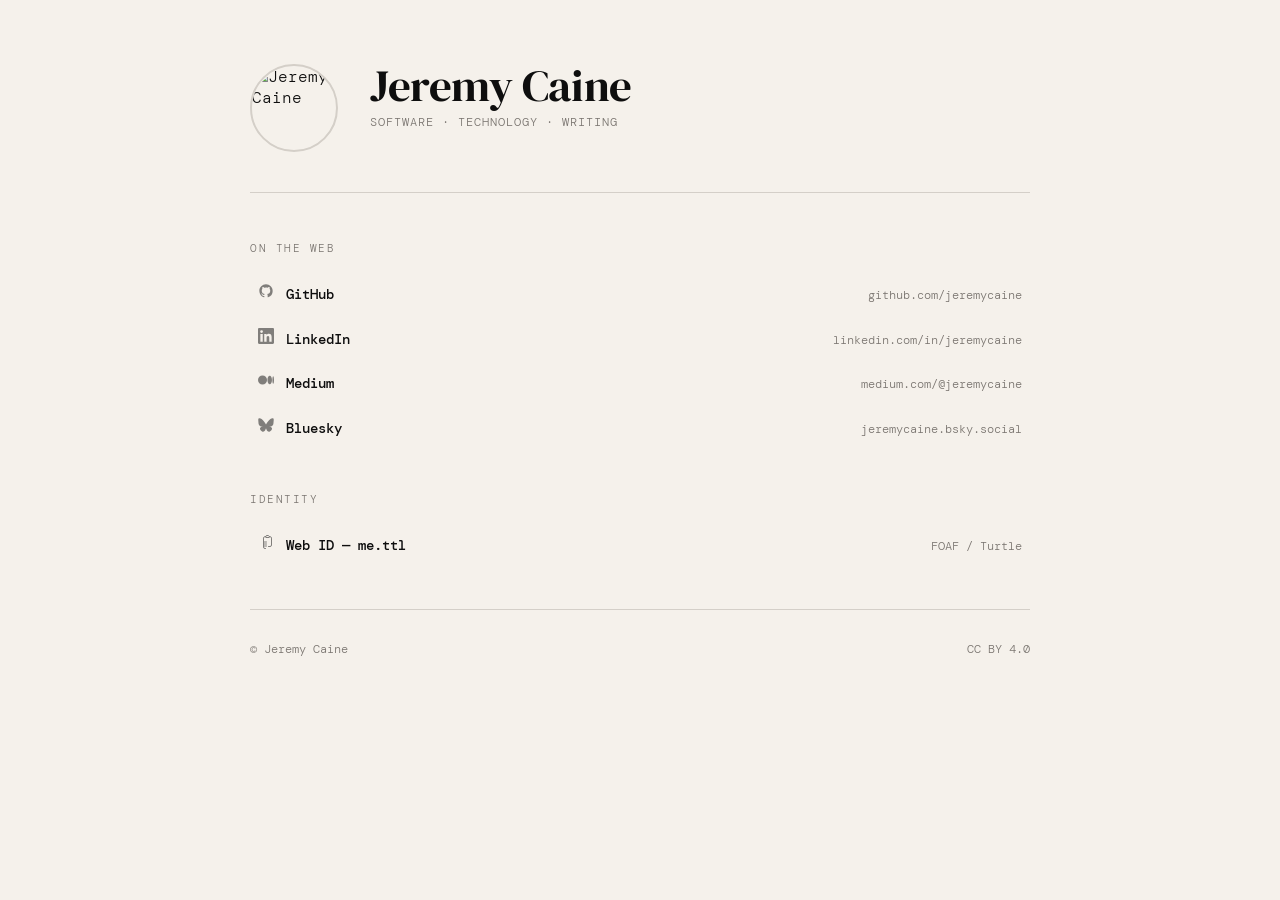
==== index.html @ 35ed9c9e "starter pages" ====
<!DOCTYPE html>
<html lang="en">
<head>
  <meta charset="UTF-8" />
  <meta name="viewport" content="width=device-width, initial-scale=1.0" />
  <title>Jeremy Caine</title>
  <link rel="me" href="https://github.com/jeremycaine" />
  <link rel="me" href="https://www.linkedin.com/in/jeremycaine/" />
  <link rel="me" href="https://bsky.app/profile/jeremycaine.bsky.social" />
  <link rel="foaf:primaryTopic" href="https://jeremycaine.github.io/me.ttl#me" />
  <link rel="alternate" type="text/turtle" href="/me.ttl" title="FOAF Profile" />

  <style>
    @import url('https://fonts.googleapis.com/css2?family=DM+Serif+Display:ital@0;1&family=DM+Mono:wght@300;400;500&display=swap');

    :root {
      --ink:      #0e0e0e;
      --paper:    #f5f1eb;
      --accent:   #c84b31;
      --muted:    #7a7570;
      --rule:     #d4cfc8;
      --hover-bg: #ece8e1;
    }

    *, *::before, *::after { box-sizing: border-box; margin: 0; padding: 0; }

    html { font-size: 16px; scroll-behavior: smooth; }

    body {
      background: var(--paper);
      color: var(--ink);
      font-family: 'DM Mono', monospace;
      font-weight: 300;
      min-height: 100vh;
      padding: 0 1.5rem;
      display: flex;
      flex-direction: column;
      align-items: center;
    }

    /* ── Grid wrapper ─────────────────────────────────────── */
    .page {
      width: 100%;
      max-width: 780px;
      padding: 4rem 0 6rem;
    }

    /* ── Header / masthead ────────────────────────────────── */
    header {
      display: grid;
      grid-template-columns: auto 1fr;
      gap: 2rem;
      align-items: start;
      padding-bottom: 2.5rem;
      border-bottom: 1px solid var(--rule);
      margin-bottom: 3rem;
      opacity: 0;
      animation: fadeUp .6s ease forwards;
    }

    .avatar {
      width: 88px;
      height: 88px;
      border-radius: 50%;
      object-fit: cover;
      border: 2px solid var(--rule);
      flex-shrink: 0;
    }

    .headline { display: flex; flex-direction: column; gap: .35rem; }

    h1 {
      font-family: 'DM Serif Display', serif;
      font-size: clamp(2rem, 5vw, 2.8rem);
      font-weight: 400;
      letter-spacing: -.01em;
      line-height: 1;
    }

    .tagline {
      font-size: .78rem;
      color: var(--muted);
      letter-spacing: .08em;
      text-transform: uppercase;
    }

    /* ── Section ──────────────────────────────────────────── */
    section {
      margin-bottom: 2.8rem;
      opacity: 0;
      animation: fadeUp .6s ease forwards;
    }
    section:nth-child(2) { animation-delay: .1s; }
    section:nth-child(3) { animation-delay: .2s; }
    section:nth-child(4) { animation-delay: .3s; }

    .section-label {
      font-size: .68rem;
      letter-spacing: .14em;
      text-transform: uppercase;
      color: var(--muted);
      margin-bottom: 1rem;
    }

    /* ── Links list ───────────────────────────────────────── */
    .links { list-style: none; display: flex; flex-direction: column; gap: .1rem; }

    .links a {
      display: flex;
      align-items: baseline;
      gap: .75rem;
      padding: .65rem .5rem;
      text-decoration: none;
      color: var(--ink);
      border-radius: 4px;
      transition: background .15s, color .15s;
      position: relative;
    }
    .links a:hover { background: var(--hover-bg); }
    .links a:hover .link-label { color: var(--accent); }

    .link-icon {
      width: 16px;
      height: 16px;
      flex-shrink: 0;
      opacity: .5;
      margin-top: 2px;
    }

    .link-label {
      font-size: .88rem;
      font-weight: 500;
      transition: color .15s;
    }

    .link-desc {
      font-size: .78rem;
      color: var(--muted);
      margin-left: auto;
    }

    /* ── Rule dividers ────────────────────────────────────── */
    .rule { border: none; border-top: 1px solid var(--rule); margin: 2rem 0; }

    /* ── Footer ───────────────────────────────────────────── */
    footer {
      padding-top: 2rem;
      border-top: 1px solid var(--rule);
      display: flex;
      justify-content: space-between;
      align-items: center;
      font-size: .72rem;
      color: var(--muted);
      gap: 1rem;
      flex-wrap: wrap;
      opacity: 0;
      animation: fadeUp .6s .4s ease forwards;
    }

    footer a { color: var(--muted); text-decoration: underline; text-decoration-color: transparent; transition: text-decoration-color .2s; }
    footer a:hover { text-decoration-color: var(--muted); }

    /* ── Animations ───────────────────────────────────────── */
    @keyframes fadeUp {
      from { opacity: 0; transform: translateY(12px); }
      to   { opacity: 1; transform: translateY(0); }
    }

    /* ── Responsive ───────────────────────────────────────── */
    @media (max-width: 480px) {
      header { grid-template-columns: 1fr; }
      .avatar { width: 64px; height: 64px; }
      .link-desc { display: none; }
    }
  </style>
</head>
<body>
<main class="page">

  <header>
    <img
      class="avatar"
      src="https://github.com/jeremycaine.png"
      alt="Jeremy Caine"
      width="88" height="88"
    />
    <div class="headline">
      <h1>Jeremy Caine</h1>
      <p class="tagline">Software · Technology · Writing</p>
    </div>
  </header>

  <section>
    <p class="section-label">On the web</p>
    <ul class="links">

      <li>
        <a href="https://github.com/jeremycaine" rel="me noopener" target="_blank">
          <!-- GitHub icon -->
          <svg class="link-icon" viewBox="0 0 24 24" fill="currentColor" aria-hidden="true">
            <path d="M12 2C6.477 2 2 6.484 2 12.017c0 4.425 2.865 8.18 6.839 9.504.5.092.682-.217.682-.483 0-.237-.008-.868-.013-1.703-2.782.605-3.369-1.343-3.369-1.343-.454-1.158-1.11-1.466-1.11-1.466-.908-.62.069-.608.069-.608 1.003.07 1.531 1.032 1.531 1.032.892 1.53 2.341 1.088 2.91.832.092-.647.35-1.088.636-1.338-2.22-.253-4.555-1.113-4.555-4.951 0-1.093.39-1.988 1.029-2.688-.103-.253-.446-1.272.098-2.65 0 0 .84-.27 2.75 1.026A9.564 9.564 0 0112 6.844c.85.004 1.705.115 2.504.337 1.909-1.296 2.747-1.027 2.747-1.027.546 1.379.202 2.398.1 2.651.64.7 1.028 1.595 1.028 2.688 0 3.848-2.339 4.695-4.566 4.943.359.309.678.92.678 1.855 0 1.338-.012 2.419-.012 2.747 0 .268.18.58.688.482A10.019 10.019 0 0022 12.017C22 6.484 17.522 2 12 2z"/>
          </svg>
          <span class="link-label">GitHub</span>
          <span class="link-desc">github.com/jeremycaine</span>
        </a>
      </li>

      <li>
        <a href="https://www.linkedin.com/in/jeremycaine/" rel="me noopener" target="_blank">
          <!-- LinkedIn icon -->
          <svg class="link-icon" viewBox="0 0 24 24" fill="currentColor" aria-hidden="true">
            <path d="M20.447 20.452h-3.554v-5.569c0-1.328-.027-3.037-1.852-3.037-1.853 0-2.136 1.445-2.136 2.939v5.667H9.351V9h3.414v1.561h.046c.477-.9 1.637-1.85 3.37-1.85 3.601 0 4.267 2.37 4.267 5.455v6.286zM5.337 7.433a2.062 2.062 0 01-2.063-2.065 2.064 2.064 0 112.063 2.065zm1.782 13.019H3.555V9h3.564v11.452zM22.225 0H1.771C.792 0 0 .774 0 1.729v20.542C0 23.227.792 24 1.771 24h20.451C23.2 24 24 23.227 24 22.271V1.729C24 .774 23.2 0 22.222 0h.003z"/>
          </svg>
          <span class="link-label">LinkedIn</span>
          <span class="link-desc">linkedin.com/in/jeremycaine</span>
        </a>
      </li>

      <li>
        <a href="https://medium.com/@jeremycaine" rel="me noopener" target="_blank">
          <!-- Medium icon -->
          <svg class="link-icon" viewBox="0 0 24 24" fill="currentColor" aria-hidden="true">
            <path d="M13.54 12a6.8 6.8 0 01-6.77 6.82A6.8 6.8 0 010 12a6.8 6.8 0 016.77-6.82A6.8 6.8 0 0113.54 12zM20.96 12c0 3.54-1.51 6.42-3.38 6.42-1.87 0-3.39-2.88-3.39-6.42s1.52-6.42 3.39-6.42 3.38 2.88 3.38 6.42M24 12c0 3.17-.53 5.75-1.19 5.75-.66 0-1.19-2.58-1.19-5.75s.53-5.75 1.19-5.75C23.47 6.25 24 8.83 24 12z"/>
          </svg>
          <span class="link-label">Medium</span>
          <span class="link-desc">medium.com/@jeremycaine</span>
        </a>
      </li>

      <li>
        <a href="https://bsky.app/profile/jeremycaine.bsky.social" rel="me noopener" target="_blank">
          <!-- Bluesky icon -->
          <svg class="link-icon" viewBox="0 0 600 530" fill="currentColor" aria-hidden="true">
            <path d="M135.72 44.03C202.216 93.951 273.74 195.17 300 249.49c26.262-54.316 97.782-155.537 164.28-205.46C512.26 8.009 590-19.862 590 68.825c0 17.712-10.155 148.79-16.111 170.07-20.703 73.984-96.144 92.854-163.25 81.433 117.3 19.964 147.14 86.092 82.697 152.22-122.39 125.59-175.91-31.511-189.63-71.766-2.514-7.38-3.69-10.832-3.708-7.896-.017-2.936-1.193.516-3.707 7.896-13.714 40.255-67.233 197.36-189.63 71.766-64.444-66.128-34.605-132.26 82.697-152.22-67.108 11.421-142.55-7.45-163.25-81.433C20.15 217.613 10 86.532 10 68.825c0-88.687 77.742-60.816 125.72-24.795z"/>
          </svg>
          <span class="link-label">Bluesky</span>
          <span class="link-desc">jeremycaine.bsky.social</span>
        </a>
      </li>

    </ul>
  </section>

  <section>
    <p class="section-label">Identity</p>
    <ul class="links">
      <li>
        <a href="/me.ttl" type="text/turtle">
          <!-- Turtle / RDF icon -->
          <svg class="link-icon" viewBox="0 0 24 24" fill="none" stroke="currentColor" stroke-width="1.5" aria-hidden="true">
            <path stroke-linecap="round" stroke-linejoin="round" d="M9 12h3.75M9 15h3.75M9 18h3.75m3 .75H18a2.25 2.25 0 002.25-2.25V6.108c0-1.135-.845-2.098-1.976-2.192a48.424 48.424 0 00-1.123-.08m-5.801 0c-.065.21-.1.433-.1.664 0 .414.336.75.75.75h4.5a.75.75 0 00.75-.75 2.25 2.25 0 00-.1-.664m-5.8 0A2.251 2.251 0 0113.5 2.25H15c1.012 0 1.867.668 2.15 1.586m-5.8 0c-.376.023-.75.05-1.124.08C9.095 4.01 8.25 4.973 8.25 6.108V19.5a2.25 2.25 0 002.25 2.25h.75"/>
          </svg>
          <span class="link-label">Web ID — me.ttl</span>
          <span class="link-desc">FOAF / Turtle</span>
        </a>
      </li>
    </ul>
  </section>

  <footer>
    <span>© Jeremy Caine</span>
    <span>
      <a href="https://creativecommons.org/licenses/by/4.0/" target="_blank" rel="noopener">CC BY 4.0</a>
    </span>
  </footer>

</main>
</body>
</html>
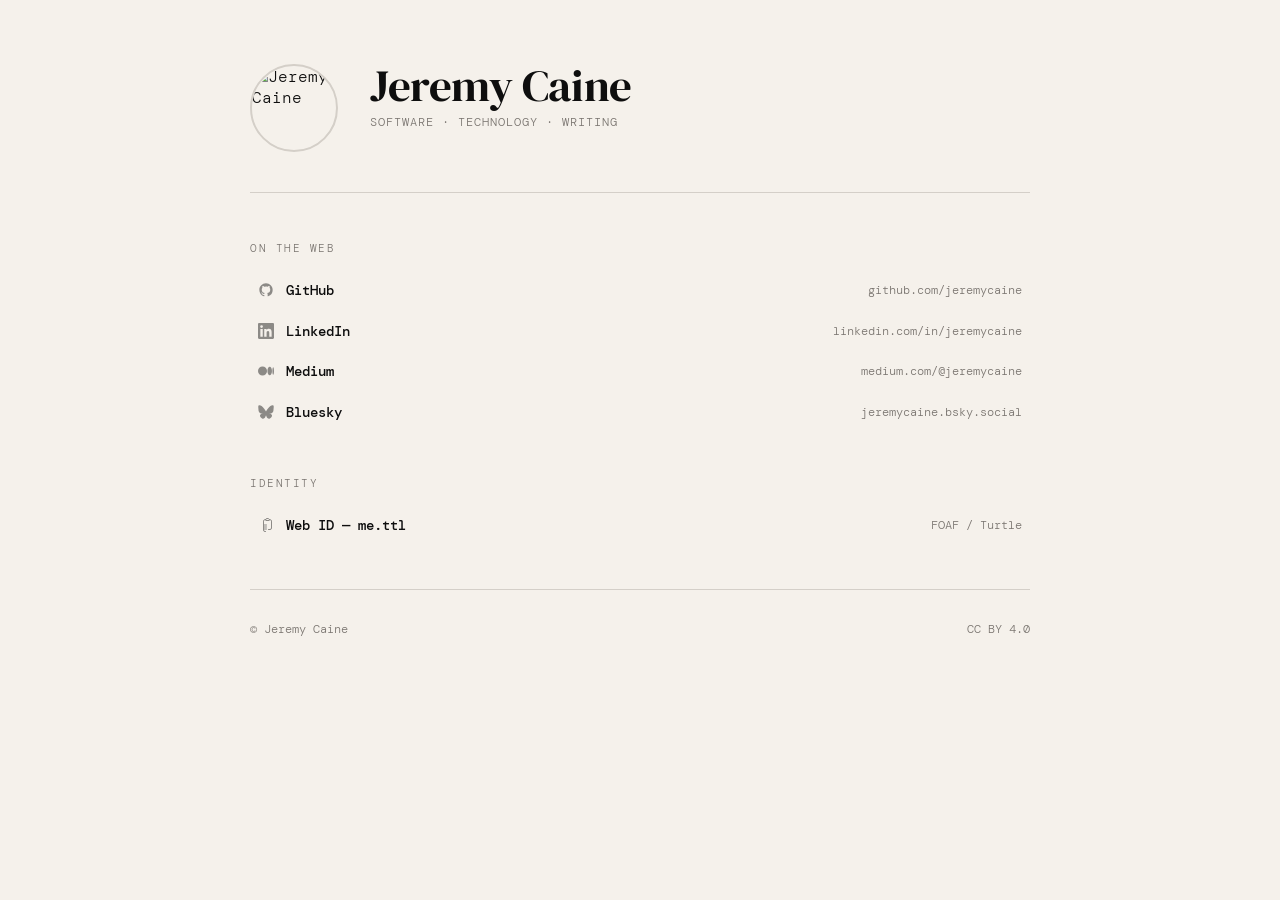
==== commit 96a2dcbf: "updated index" ====
--- a/index.html
+++ b/index.html
@@ -1,14 +1,23 @@
 <!DOCTYPE html>
-<html lang="en">
+<html lang="en" prefix="foaf: http://xmlns.com/foaf/0.1/
+                          schema: https://schema.org/
+                          owl: http://www.w3.org/2002/07/owl#
+                          cc: http://creativecommons.org/ns#">
 <head>
   <meta charset="UTF-8" />
   <meta name="viewport" content="width=device-width, initial-scale=1.0" />
   <title>Jeremy Caine</title>
+
+  <!-- Web ID / FOAF declarations -->
+  <link rel="foaf:primaryTopic"        href="#me" />
+  <link rel="foaf:maker"               href="#me" />
+  <link rel="alternate" type="text/turtle" href="/me.ttl" title="FOAF Profile (Turtle)" />
+
+  <!-- rel=me for identity verification -->
   <link rel="me" href="https://github.com/jeremycaine" />
   <link rel="me" href="https://www.linkedin.com/in/jeremycaine/" />
+  <link rel="me" href="https://medium.com/@jeremycaine" />
   <link rel="me" href="https://bsky.app/profile/jeremycaine.bsky.social" />
-  <link rel="foaf:primaryTopic" href="https://jeremycaine.github.io/me.ttl#me" />
-  <link rel="alternate" type="text/turtle" href="/me.ttl" title="FOAF Profile" />
 
   <style>
     @import url('https://fonts.googleapis.com/css2?family=DM+Serif+Display:ital@0;1&family=DM+Mono:wght@300;400;500&display=swap');
@@ -38,14 +47,13 @@
       align-items: center;
     }
 
-    /* ── Grid wrapper ─────────────────────────────────────── */
     .page {
       width: 100%;
       max-width: 780px;
       padding: 4rem 0 6rem;
     }
 
-    /* ── Header / masthead ────────────────────────────────── */
+    /* ── Header ───────────────────────────────────────────── */
     header {
       display: grid;
       grid-template-columns: auto 1fr;
@@ -77,6 +85,12 @@
       line-height: 1;
     }
 
+    /* the #me anchor sits invisibly on the name */
+    h1 a {
+      color: inherit;
+      text-decoration: none;
+    }
+
     .tagline {
       font-size: .78rem;
       color: var(--muted);
@@ -84,15 +98,15 @@
       text-transform: uppercase;
     }
 
-    /* ── Section ──────────────────────────────────────────── */
+    /* ── Sections ─────────────────────────────────────────── */
     section {
       margin-bottom: 2.8rem;
       opacity: 0;
       animation: fadeUp .6s ease forwards;
     }
-    section:nth-child(2) { animation-delay: .1s; }
-    section:nth-child(3) { animation-delay: .2s; }
-    section:nth-child(4) { animation-delay: .3s; }
+    section:nth-of-type(1) { animation-delay: .10s; }
+    section:nth-of-type(2) { animation-delay: .20s; }
+    section:nth-of-type(3) { animation-delay: .30s; }
 
     .section-label {
       font-size: .68rem;
@@ -107,14 +121,13 @@
 
     .links a {
       display: flex;
-      align-items: baseline;
+      align-items: center;
       gap: .75rem;
       padding: .65rem .5rem;
       text-decoration: none;
       color: var(--ink);
       border-radius: 4px;
       transition: background .15s, color .15s;
-      position: relative;
     }
     .links a:hover { background: var(--hover-bg); }
     .links a:hover .link-label { color: var(--accent); }
@@ -123,8 +136,7 @@
       width: 16px;
       height: 16px;
       flex-shrink: 0;
-      opacity: .5;
-      margin-top: 2px;
+      opacity: .45;
     }
 
     .link-label {
@@ -138,9 +150,6 @@
       color: var(--muted);
       margin-left: auto;
     }
-
-    /* ── Rule dividers ────────────────────────────────────── */
-    .rule { border: none; border-top: 1px solid var(--rule); margin: 2rem 0; }
 
     /* ── Footer ───────────────────────────────────────────── */
     footer {
@@ -157,7 +166,12 @@
       animation: fadeUp .6s .4s ease forwards;
     }
 
-    footer a { color: var(--muted); text-decoration: underline; text-decoration-color: transparent; transition: text-decoration-color .2s; }
+    footer a {
+      color: var(--muted);
+      text-decoration: underline;
+      text-decoration-color: transparent;
+      transition: text-decoration-color .2s;
+    }
     footer a:hover { text-decoration-color: var(--muted); }
 
     /* ── Animations ───────────────────────────────────────── */
@@ -166,7 +180,6 @@
       to   { opacity: 1; transform: translateY(0); }
     }
 
-    /* ── Responsive ───────────────────────────────────────── */
     @media (max-width: 480px) {
       header { grid-template-columns: 1fr; }
       .avatar { width: 64px; height: 64px; }
@@ -174,18 +187,23 @@
     }
   </style>
 </head>
-<body>
+<body vocab="http://xmlns.com/foaf/0.1/" typeof="foaf:PersonalProfileDocument">
+
 <main class="page">
 
+  <!-- #me is the Web ID fragment — anchored on the name -->
   <header>
     <img
       class="avatar"
       src="https://github.com/jeremycaine.png"
       alt="Jeremy Caine"
       width="88" height="88"
+      property="foaf:img"
     />
-    <div class="headline">
-      <h1>Jeremy Caine</h1>
+    <div class="headline" id="me" typeof="foaf:Person">
+      <h1>
+        <a href="#me" property="foaf:name" lang="en">Jeremy Caine</a>
+      </h1>
       <p class="tagline">Software · Technology · Writing</p>
     </div>
   </header>
@@ -195,8 +213,7 @@
     <ul class="links">
 
       <li>
-        <a href="https://github.com/jeremycaine" rel="me noopener" target="_blank">
-          <!-- GitHub icon -->
+        <a href="https://github.com/jeremycaine" rel="me foaf:account" target="_blank">
           <svg class="link-icon" viewBox="0 0 24 24" fill="currentColor" aria-hidden="true">
             <path d="M12 2C6.477 2 2 6.484 2 12.017c0 4.425 2.865 8.18 6.839 9.504.5.092.682-.217.682-.483 0-.237-.008-.868-.013-1.703-2.782.605-3.369-1.343-3.369-1.343-.454-1.158-1.11-1.466-1.11-1.466-.908-.62.069-.608.069-.608 1.003.07 1.531 1.032 1.531 1.032.892 1.53 2.341 1.088 2.91.832.092-.647.35-1.088.636-1.338-2.22-.253-4.555-1.113-4.555-4.951 0-1.093.39-1.988 1.029-2.688-.103-.253-.446-1.272.098-2.65 0 0 .84-.27 2.75 1.026A9.564 9.564 0 0112 6.844c.85.004 1.705.115 2.504.337 1.909-1.296 2.747-1.027 2.747-1.027.546 1.379.202 2.398.1 2.651.64.7 1.028 1.595 1.028 2.688 0 3.848-2.339 4.695-4.566 4.943.359.309.678.92.678 1.855 0 1.338-.012 2.419-.012 2.747 0 .268.18.58.688.482A10.019 10.019 0 0022 12.017C22 6.484 17.522 2 12 2z"/>
           </svg>
@@ -206,8 +223,7 @@
       </li>
 
       <li>
-        <a href="https://www.linkedin.com/in/jeremycaine/" rel="me noopener" target="_blank">
-          <!-- LinkedIn icon -->
+        <a href="https://www.linkedin.com/in/jeremycaine/" rel="me foaf:workInfoHomepage" target="_blank">
           <svg class="link-icon" viewBox="0 0 24 24" fill="currentColor" aria-hidden="true">
             <path d="M20.447 20.452h-3.554v-5.569c0-1.328-.027-3.037-1.852-3.037-1.853 0-2.136 1.445-2.136 2.939v5.667H9.351V9h3.414v1.561h.046c.477-.9 1.637-1.85 3.37-1.85 3.601 0 4.267 2.37 4.267 5.455v6.286zM5.337 7.433a2.062 2.062 0 01-2.063-2.065 2.064 2.064 0 112.063 2.065zm1.782 13.019H3.555V9h3.564v11.452zM22.225 0H1.771C.792 0 0 .774 0 1.729v20.542C0 23.227.792 24 1.771 24h20.451C23.2 24 24 23.227 24 22.271V1.729C24 .774 23.2 0 22.222 0h.003z"/>
           </svg>
@@ -217,8 +233,7 @@
       </li>
 
       <li>
-        <a href="https://medium.com/@jeremycaine" rel="me noopener" target="_blank">
-          <!-- Medium icon -->
+        <a href="https://medium.com/@jeremycaine" rel="me foaf:weblog" target="_blank">
           <svg class="link-icon" viewBox="0 0 24 24" fill="currentColor" aria-hidden="true">
             <path d="M13.54 12a6.8 6.8 0 01-6.77 6.82A6.8 6.8 0 010 12a6.8 6.8 0 016.77-6.82A6.8 6.8 0 0113.54 12zM20.96 12c0 3.54-1.51 6.42-3.38 6.42-1.87 0-3.39-2.88-3.39-6.42s1.52-6.42 3.39-6.42 3.38 2.88 3.38 6.42M24 12c0 3.17-.53 5.75-1.19 5.75-.66 0-1.19-2.58-1.19-5.75s.53-5.75 1.19-5.75C23.47 6.25 24 8.83 24 12z"/>
           </svg>
@@ -228,8 +243,7 @@
       </li>
 
       <li>
-        <a href="https://bsky.app/profile/jeremycaine.bsky.social" rel="me noopener" target="_blank">
-          <!-- Bluesky icon -->
+        <a href="https://bsky.app/profile/jeremycaine.bsky.social" rel="me foaf:account" target="_blank">
           <svg class="link-icon" viewBox="0 0 600 530" fill="currentColor" aria-hidden="true">
             <path d="M135.72 44.03C202.216 93.951 273.74 195.17 300 249.49c26.262-54.316 97.782-155.537 164.28-205.46C512.26 8.009 590-19.862 590 68.825c0 17.712-10.155 148.79-16.111 170.07-20.703 73.984-96.144 92.854-163.25 81.433 117.3 19.964 147.14 86.092 82.697 152.22-122.39 125.59-175.91-31.511-189.63-71.766-2.514-7.38-3.69-10.832-3.708-7.896-.017-2.936-1.193.516-3.707 7.896-13.714 40.255-67.233 197.36-189.63 71.766-64.444-66.128-34.605-132.26 82.697-152.22-67.108 11.421-142.55-7.45-163.25-81.433C20.15 217.613 10 86.532 10 68.825c0-88.687 77.742-60.816 125.72-24.795z"/>
           </svg>
@@ -246,7 +260,6 @@
     <ul class="links">
       <li>
         <a href="/me.ttl" type="text/turtle">
-          <!-- Turtle / RDF icon -->
           <svg class="link-icon" viewBox="0 0 24 24" fill="none" stroke="currentColor" stroke-width="1.5" aria-hidden="true">
             <path stroke-linecap="round" stroke-linejoin="round" d="M9 12h3.75M9 15h3.75M9 18h3.75m3 .75H18a2.25 2.25 0 002.25-2.25V6.108c0-1.135-.845-2.098-1.976-2.192a48.424 48.424 0 00-1.123-.08m-5.801 0c-.065.21-.1.433-.1.664 0 .414.336.75.75.75h4.5a.75.75 0 00.75-.75 2.25 2.25 0 00-.1-.664m-5.8 0A2.251 2.251 0 0113.5 2.25H15c1.012 0 1.867.668 2.15 1.586m-5.8 0c-.376.023-.75.05-1.124.08C9.095 4.01 8.25 4.973 8.25 6.108V19.5a2.25 2.25 0 002.25 2.25h.75"/>
           </svg>
@@ -259,9 +272,7 @@
 
   <footer>
     <span>© Jeremy Caine</span>
-    <span>
-      <a href="https://creativecommons.org/licenses/by/4.0/" target="_blank" rel="noopener">CC BY 4.0</a>
-    </span>
+    <a href="https://creativecommons.org/licenses/by/4.0/" target="_blank" rel="license noopener">CC BY 4.0</a>
   </footer>
 
 </main>
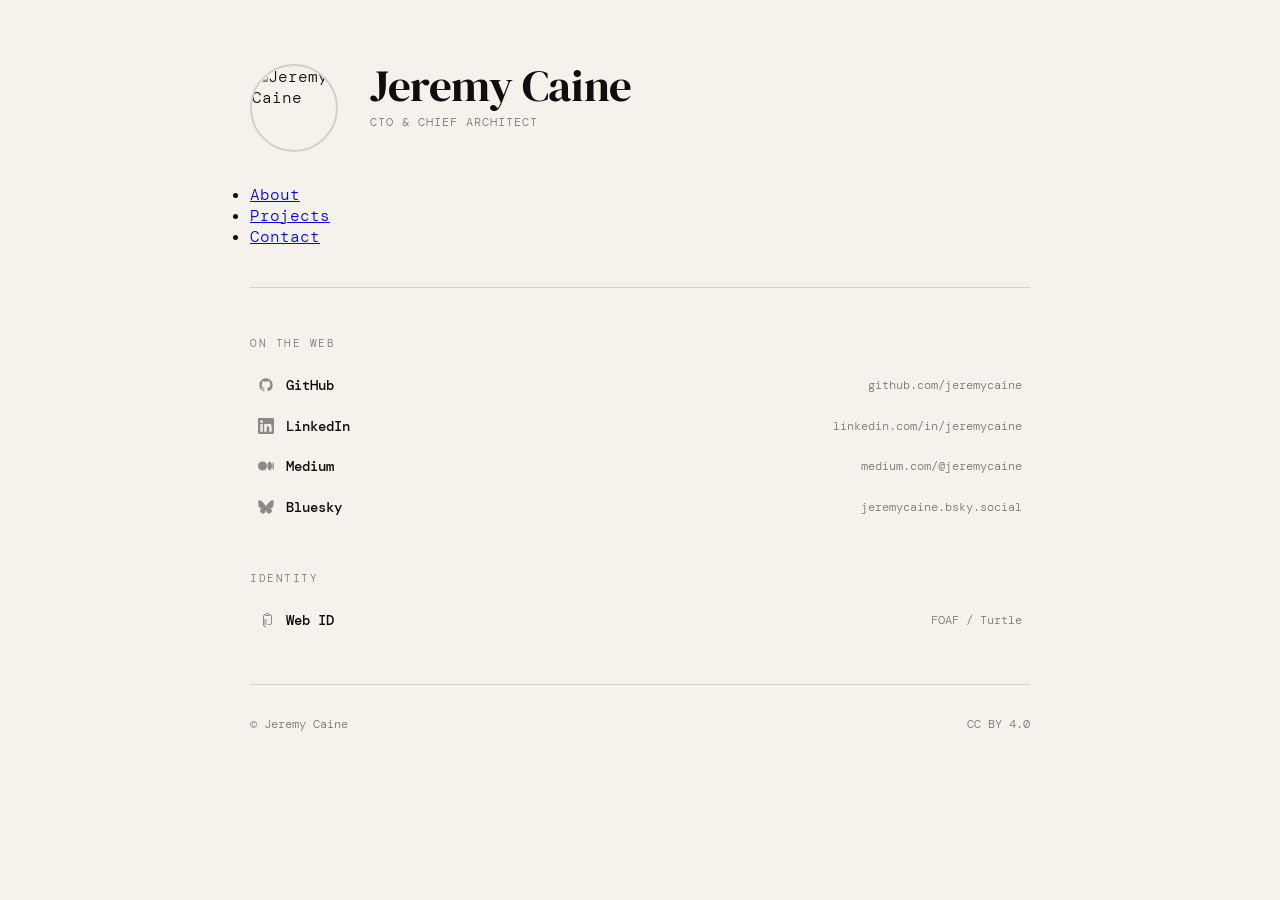
==== commit 4433b6f6: "updates indexx" ====
--- a/index.html
+++ b/index.html
@@ -11,7 +11,7 @@
   <!-- Web ID / FOAF declarations -->
   <link rel="foaf:primaryTopic"        href="#me" />
   <link rel="foaf:maker"               href="#me" />
-  <link rel="alternate" type="text/turtle" href="/me.ttl" title="FOAF Profile (Turtle)" />
+  <link rel="alternate" type="text/turtle" href="/profile.ttl" title="FOAF Profile (Turtle)" />
 
   <!-- rel=me for identity verification -->
   <link rel="me" href="https://github.com/jeremycaine" />
@@ -191,7 +191,6 @@
 
 <main class="page">
 
-  <!-- #me is the Web ID fragment — anchored on the name -->
   <header>
     <img
       class="avatar"
@@ -204,8 +203,15 @@
       <h1>
         <a href="#me" property="foaf:name" lang="en">Jeremy Caine</a>
       </h1>
-      <p class="tagline">Software · Technology · Writing</p>
+      <p class="tagline">CTO & Chief Architect</p>
     </div>
+    <nav>
+      <ul>
+        <li><a href="#about">About</a></li>
+        <li><a href="#projects">Projects</a></li>
+        <li><a href="#contact">Contact</a></li>
+      </ul>
+    </nav>
   </header>
 
   <section>
@@ -259,11 +265,11 @@
     <p class="section-label">Identity</p>
     <ul class="links">
       <li>
-        <a href="/me.ttl" type="text/turtle">
+        <a href="/profile.ttl" type="text/turtle">
           <svg class="link-icon" viewBox="0 0 24 24" fill="none" stroke="currentColor" stroke-width="1.5" aria-hidden="true">
             <path stroke-linecap="round" stroke-linejoin="round" d="M9 12h3.75M9 15h3.75M9 18h3.75m3 .75H18a2.25 2.25 0 002.25-2.25V6.108c0-1.135-.845-2.098-1.976-2.192a48.424 48.424 0 00-1.123-.08m-5.801 0c-.065.21-.1.433-.1.664 0 .414.336.75.75.75h4.5a.75.75 0 00.75-.75 2.25 2.25 0 00-.1-.664m-5.8 0A2.251 2.251 0 0113.5 2.25H15c1.012 0 1.867.668 2.15 1.586m-5.8 0c-.376.023-.75.05-1.124.08C9.095 4.01 8.25 4.973 8.25 6.108V19.5a2.25 2.25 0 002.25 2.25h.75"/>
           </svg>
-          <span class="link-label">Web ID — me.ttl</span>
+          <span class="link-label">Web ID</span>
           <span class="link-desc">FOAF / Turtle</span>
         </a>
       </li>
@@ -271,7 +277,7 @@
   </section>
 
   <footer>
-    <span>© Jeremy Caine</span>
+    <span>&copy;  Jeremy Caine</span>
     <a href="https://creativecommons.org/licenses/by/4.0/" target="_blank" rel="license noopener">CC BY 4.0</a>
   </footer>
 
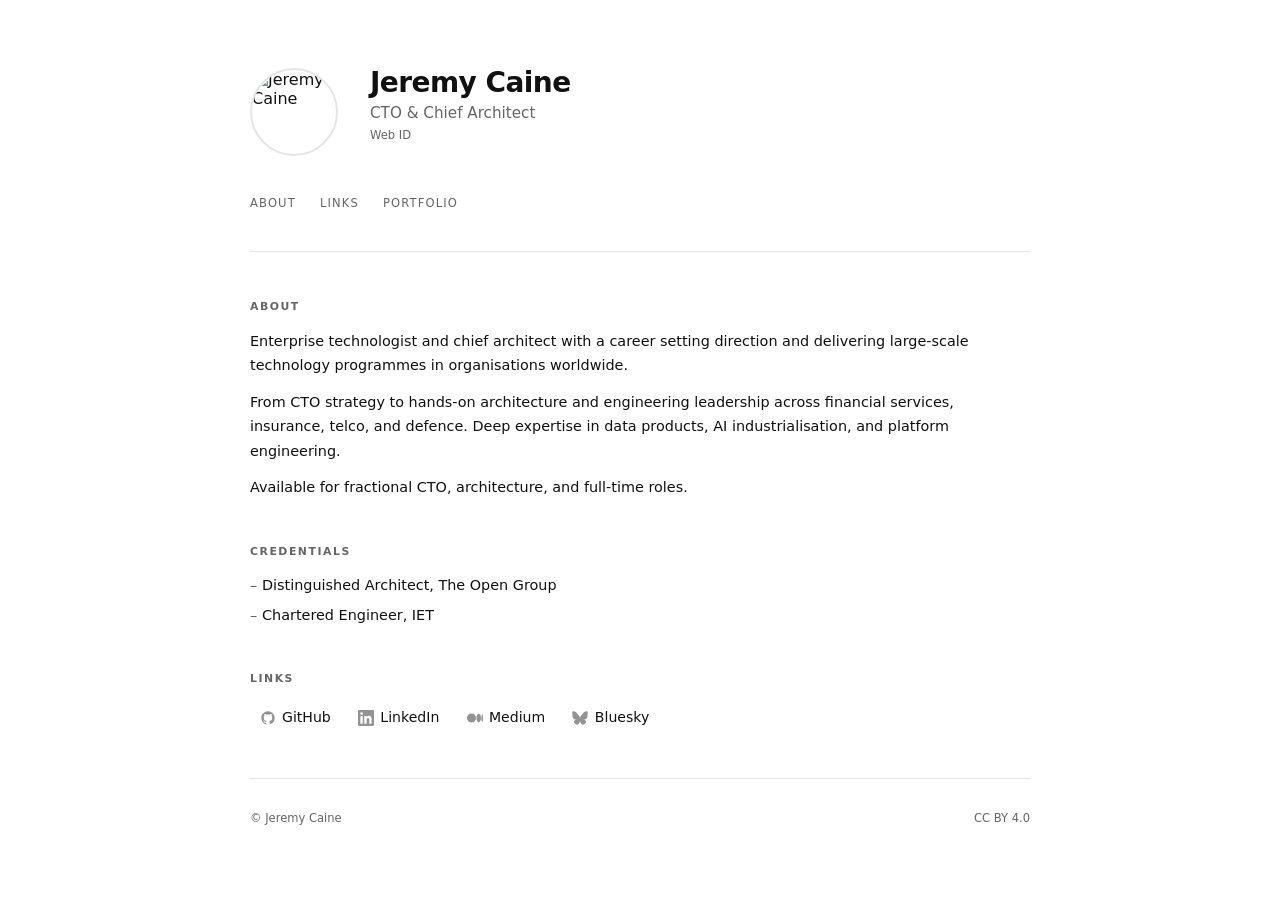
==== commit 79e7333b: "rework" ====
--- a/index.html
+++ b/index.html
@@ -8,6 +8,8 @@
   <meta name="viewport" content="width=device-width, initial-scale=1.0" />
   <title>Jeremy Caine</title>
 
+  <link rel="stylesheet" href="styles.css" />
+
   <!-- Web ID / FOAF declarations -->
   <link rel="foaf:primaryTopic"        href="#me" />
   <link rel="foaf:maker"               href="#me" />
@@ -18,178 +20,18 @@
   <link rel="me" href="https://www.linkedin.com/in/jeremycaine/" />
   <link rel="me" href="https://medium.com/@jeremycaine" />
   <link rel="me" href="https://bsky.app/profile/jeremycaine.bsky.social" />
-
-  <style>
-    @import url('https://fonts.googleapis.com/css2?family=DM+Serif+Display:ital@0;1&family=DM+Mono:wght@300;400;500&display=swap');
-
-    :root {
-      --ink:      #0e0e0e;
-      --paper:    #f5f1eb;
-      --accent:   #c84b31;
-      --muted:    #7a7570;
-      --rule:     #d4cfc8;
-      --hover-bg: #ece8e1;
-    }
-
-    *, *::before, *::after { box-sizing: border-box; margin: 0; padding: 0; }
-
-    html { font-size: 16px; scroll-behavior: smooth; }
-
-    body {
-      background: var(--paper);
-      color: var(--ink);
-      font-family: 'DM Mono', monospace;
-      font-weight: 300;
-      min-height: 100vh;
-      padding: 0 1.5rem;
-      display: flex;
-      flex-direction: column;
-      align-items: center;
-    }
-
-    .page {
-      width: 100%;
-      max-width: 780px;
-      padding: 4rem 0 6rem;
-    }
-
-    /* ── Header ───────────────────────────────────────────── */
-    header {
-      display: grid;
-      grid-template-columns: auto 1fr;
-      gap: 2rem;
-      align-items: start;
-      padding-bottom: 2.5rem;
-      border-bottom: 1px solid var(--rule);
-      margin-bottom: 3rem;
-      opacity: 0;
-      animation: fadeUp .6s ease forwards;
-    }
-
-    .avatar {
-      width: 88px;
-      height: 88px;
-      border-radius: 50%;
-      object-fit: cover;
-      border: 2px solid var(--rule);
-      flex-shrink: 0;
-    }
-
-    .headline { display: flex; flex-direction: column; gap: .35rem; }
-
-    h1 {
-      font-family: 'DM Serif Display', serif;
-      font-size: clamp(2rem, 5vw, 2.8rem);
-      font-weight: 400;
-      letter-spacing: -.01em;
-      line-height: 1;
-    }
-
-    /* the #me anchor sits invisibly on the name */
-    h1 a {
-      color: inherit;
-      text-decoration: none;
-    }
-
-    .tagline {
-      font-size: .78rem;
-      color: var(--muted);
-      letter-spacing: .08em;
-      text-transform: uppercase;
-    }
-
-    /* ── Sections ─────────────────────────────────────────── */
-    section {
-      margin-bottom: 2.8rem;
-      opacity: 0;
-      animation: fadeUp .6s ease forwards;
-    }
-    section:nth-of-type(1) { animation-delay: .10s; }
-    section:nth-of-type(2) { animation-delay: .20s; }
-    section:nth-of-type(3) { animation-delay: .30s; }
-
-    .section-label {
-      font-size: .68rem;
-      letter-spacing: .14em;
-      text-transform: uppercase;
-      color: var(--muted);
-      margin-bottom: 1rem;
-    }
-
-    /* ── Links list ───────────────────────────────────────── */
-    .links { list-style: none; display: flex; flex-direction: column; gap: .1rem; }
-
-    .links a {
-      display: flex;
-      align-items: center;
-      gap: .75rem;
-      padding: .65rem .5rem;
-      text-decoration: none;
-      color: var(--ink);
-      border-radius: 4px;
-      transition: background .15s, color .15s;
-    }
-    .links a:hover { background: var(--hover-bg); }
-    .links a:hover .link-label { color: var(--accent); }
-
-    .link-icon {
-      width: 16px;
-      height: 16px;
-      flex-shrink: 0;
-      opacity: .45;
-    }
-
-    .link-label {
-      font-size: .88rem;
-      font-weight: 500;
-      transition: color .15s;
-    }
-
-    .link-desc {
-      font-size: .78rem;
-      color: var(--muted);
-      margin-left: auto;
-    }
-
-    /* ── Footer ───────────────────────────────────────────── */
-    footer {
-      padding-top: 2rem;
-      border-top: 1px solid var(--rule);
-      display: flex;
-      justify-content: space-between;
-      align-items: center;
-      font-size: .72rem;
-      color: var(--muted);
-      gap: 1rem;
-      flex-wrap: wrap;
-      opacity: 0;
-      animation: fadeUp .6s .4s ease forwards;
-    }
-
-    footer a {
-      color: var(--muted);
-      text-decoration: underline;
-      text-decoration-color: transparent;
-      transition: text-decoration-color .2s;
-    }
-    footer a:hover { text-decoration-color: var(--muted); }
-
-    /* ── Animations ───────────────────────────────────────── */
-    @keyframes fadeUp {
-      from { opacity: 0; transform: translateY(12px); }
-      to   { opacity: 1; transform: translateY(0); }
-    }
-
-    @media (max-width: 480px) {
-      header { grid-template-columns: 1fr; }
-      .avatar { width: 64px; height: 64px; }
-      .link-desc { display: none; }
-    }
-  </style>
 </head>
 <body vocab="http://xmlns.com/foaf/0.1/" typeof="foaf:PersonalProfileDocument">
 
-<main class="page">
+<!-- Skip link wrapped in nav landmark to satisfy aria_content_in_landmark -->
+<nav aria-label="Skip navigation">
+  <a class="skip-link" href="#main-content">Skip to content</a>
+</nav>
+
+<!-- Shared descriptor for all target="_blank" links -->
+<span id="new-tab-desc" class="sr-only">opens in new tab</span>
+
+<main class="page" id="main-content">
 
   <header>
     <img
@@ -203,23 +45,42 @@
       <h1>
         <a href="#me" property="foaf:name" lang="en">Jeremy Caine</a>
       </h1>
-      <p class="tagline">CTO & Chief Architect</p>
+      <p class="tagline">CTO &amp; Chief Architect</p>
+      <a class="webid-link" href="#me" rel="me foaf:primaryTopic">Web ID</a>
     </div>
     <nav>
       <ul>
         <li><a href="#about">About</a></li>
-        <li><a href="#projects">Projects</a></li>
-        <li><a href="#contact">Contact</a></li>
+        <li><a href="#links">Links</a></li>
+
+        <li><a href="portfolio.html">Portfolio</a></li>
       </ul>
     </nav>
   </header>
 
-  <section>
-    <p class="section-label">On the web</p>
+  <section id="about">
+    <h2 class="section-label">About</h2>
+    <div class="prose">
+      <p>Enterprise technologist and chief architect with a career setting direction and delivering large-scale technology programmes in organisations worldwide.</p>
+      <p>From CTO strategy to hands-on architecture and engineering leadership across financial services, insurance, telco, and defence. Deep expertise in data products, AI industrialisation, and platform engineering.</p>
+      <p>Available for fractional CTO, architecture, and full-time roles.</p>
+    </div>
+  </section>
+
+  <section id="credentials">
+    <h2 class="section-label">Credentials</h2>
+    <ul class="prose-list">
+      <li>Distinguished Architect, The Open Group</li>
+      <li>Chartered Engineer, IET</li>
+    </ul>
+  </section>
+
+  <section id="links">
+    <h2 class="section-label">Links</h2>
     <ul class="links">
 
       <li>
-        <a href="https://github.com/jeremycaine" rel="me foaf:account" target="_blank">
+        <a href="https://github.com/jeremycaine" rel="me foaf:account" target="_blank" aria-describedby="new-tab-desc">
           <svg class="link-icon" viewBox="0 0 24 24" fill="currentColor" aria-hidden="true">
             <path d="M12 2C6.477 2 2 6.484 2 12.017c0 4.425 2.865 8.18 6.839 9.504.5.092.682-.217.682-.483 0-.237-.008-.868-.013-1.703-2.782.605-3.369-1.343-3.369-1.343-.454-1.158-1.11-1.466-1.11-1.466-.908-.62.069-.608.069-.608 1.003.07 1.531 1.032 1.531 1.032.892 1.53 2.341 1.088 2.91.832.092-.647.35-1.088.636-1.338-2.22-.253-4.555-1.113-4.555-4.951 0-1.093.39-1.988 1.029-2.688-.103-.253-.446-1.272.098-2.65 0 0 .84-.27 2.75 1.026A9.564 9.564 0 0112 6.844c.85.004 1.705.115 2.504.337 1.909-1.296 2.747-1.027 2.747-1.027.546 1.379.202 2.398.1 2.651.64.7 1.028 1.595 1.028 2.688 0 3.848-2.339 4.695-4.566 4.943.359.309.678.92.678 1.855 0 1.338-.012 2.419-.012 2.747 0 .268.18.58.688.482A10.019 10.019 0 0022 12.017C22 6.484 17.522 2 12 2z"/>
           </svg>
@@ -229,7 +90,7 @@
       </li>
 
       <li>
-        <a href="https://www.linkedin.com/in/jeremycaine/" rel="me foaf:workInfoHomepage" target="_blank">
+        <a href="https://www.linkedin.com/in/jeremycaine/" rel="me foaf:workInfoHomepage" target="_blank" aria-describedby="new-tab-desc">
           <svg class="link-icon" viewBox="0 0 24 24" fill="currentColor" aria-hidden="true">
             <path d="M20.447 20.452h-3.554v-5.569c0-1.328-.027-3.037-1.852-3.037-1.853 0-2.136 1.445-2.136 2.939v5.667H9.351V9h3.414v1.561h.046c.477-.9 1.637-1.85 3.37-1.85 3.601 0 4.267 2.37 4.267 5.455v6.286zM5.337 7.433a2.062 2.062 0 01-2.063-2.065 2.064 2.064 0 112.063 2.065zm1.782 13.019H3.555V9h3.564v11.452zM22.225 0H1.771C.792 0 0 .774 0 1.729v20.542C0 23.227.792 24 1.771 24h20.451C23.2 24 24 23.227 24 22.271V1.729C24 .774 23.2 0 22.222 0h.003z"/>
           </svg>
@@ -239,7 +100,7 @@
       </li>
 
       <li>
-        <a href="https://medium.com/@jeremycaine" rel="me foaf:weblog" target="_blank">
+        <a href="https://medium.com/@jeremycaine" rel="me foaf:weblog" target="_blank" aria-describedby="new-tab-desc">
           <svg class="link-icon" viewBox="0 0 24 24" fill="currentColor" aria-hidden="true">
             <path d="M13.54 12a6.8 6.8 0 01-6.77 6.82A6.8 6.8 0 010 12a6.8 6.8 0 016.77-6.82A6.8 6.8 0 0113.54 12zM20.96 12c0 3.54-1.51 6.42-3.38 6.42-1.87 0-3.39-2.88-3.39-6.42s1.52-6.42 3.39-6.42 3.38 2.88 3.38 6.42M24 12c0 3.17-.53 5.75-1.19 5.75-.66 0-1.19-2.58-1.19-5.75s.53-5.75 1.19-5.75C23.47 6.25 24 8.83 24 12z"/>
           </svg>
@@ -249,7 +110,7 @@
       </li>
 
       <li>
-        <a href="https://bsky.app/profile/jeremycaine.bsky.social" rel="me foaf:account" target="_blank">
+        <a href="https://bsky.app/profile/jeremycaine.bsky.social" rel="me foaf:account" target="_blank" aria-describedby="new-tab-desc">
           <svg class="link-icon" viewBox="0 0 600 530" fill="currentColor" aria-hidden="true">
             <path d="M135.72 44.03C202.216 93.951 273.74 195.17 300 249.49c26.262-54.316 97.782-155.537 164.28-205.46C512.26 8.009 590-19.862 590 68.825c0 17.712-10.155 148.79-16.111 170.07-20.703 73.984-96.144 92.854-163.25 81.433 117.3 19.964 147.14 86.092 82.697 152.22-122.39 125.59-175.91-31.511-189.63-71.766-2.514-7.38-3.69-10.832-3.708-7.896-.017-2.936-1.193.516-3.707 7.896-13.714 40.255-67.233 197.36-189.63 71.766-64.444-66.128-34.605-132.26 82.697-152.22-67.108 11.421-142.55-7.45-163.25-81.433C20.15 217.613 10 86.532 10 68.825c0-88.687 77.742-60.816 125.72-24.795z"/>
           </svg>
@@ -261,24 +122,96 @@
     </ul>
   </section>
 
-  <section>
-    <p class="section-label">Identity</p>
+  <!-- Career section hidden — uncomment to show
+  <section id="career">
+    <h2 class="section-label">Career</h2>
     <ul class="links">
       <li>
-        <a href="/profile.ttl" type="text/turtle">
+        <a href="https://github.com/jeremycaine" target="_blank" rel="noopener" aria-describedby="new-tab-desc">
+          <svg class="link-icon" viewBox="0 0 24 24" fill="currentColor" aria-hidden="true">
+            <path d="M12 2C6.477 2 2 6.484 2 12.017c0 4.425 2.865 8.18 6.839 9.504.5.092.682-.217.682-.483 0-.237-.008-.868-.013-1.703-2.782.605-3.369-1.343-3.369-1.343-.454-1.158-1.11-1.466-1.11-1.466-.908-.62.069-.608.069-.608 1.003.07 1.531 1.032 1.531 1.032.892 1.53 2.341 1.088 2.91.832.092-.647.35-1.088.636-1.338-2.22-.253-4.555-1.113-4.555-4.951 0-1.093.39-1.988 1.029-2.688-.103-.253-.446-1.272.098-2.65 0 0 .84-.27 2.75 1.026A9.564 9.564 0 0112 6.844c.85.004 1.705.115 2.504.337 1.909-1.296 2.747-1.027 2.747-1.027.546 1.379.202 2.398.1 2.651.64.7 1.028 1.595 1.028 2.688 0 3.848-2.339 4.695-4.566 4.943.359.309.678.92.678 1.855 0 1.338-.012 2.419-.012 2.747 0 .268.18.58.688.482A10.019 10.019 0 0022 12.017C22 6.484 17.522 2 12 2z"/>
+          </svg>
+          <span class="link-label">Project one</span>
+          <span class="link-desc">Short description</span>
+        </a>
+      </li>
+
+      <li>
+        <a href="https://github.com/jeremycaine" target="_blank" rel="noopener" aria-describedby="new-tab-desc">
+          <svg class="link-icon" viewBox="0 0 24 24" fill="currentColor" aria-hidden="true">
+            <path d="M12 2C6.477 2 2 6.484 2 12.017c0 4.425 2.865 8.18 6.839 9.504.5.092.682-.217.682-.483 0-.237-.008-.868-.013-1.703-2.782.605-3.369-1.343-3.369-1.343-.454-1.158-1.11-1.466-1.11-1.466-.908-.62.069-.608.069-.608 1.003.07 1.531 1.032 1.531 1.032.892 1.53 2.341 1.088 2.91.832.092-.647.35-1.088.636-1.338-2.22-.253-4.555-1.113-4.555-4.951 0-1.093.39-1.988 1.029-2.688-.103-.253-.446-1.272.098-2.65 0 0 .84-.27 2.75 1.026A9.564 9.564 0 0112 6.844c.85.004 1.705.115 2.504.337 1.909-1.296 2.747-1.027 2.747-1.027.546 1.379.202 2.398.1 2.651.64.7 1.028 1.595 1.028 2.688 0 3.848-2.339 4.695-4.566 4.943.359.309.678.92.678 1.855 0 1.338-.012 2.419-.012 2.747 0 .268.18.58.688.482A10.019 10.019 0 0022 12.017C22 6.484 17.522 2 12 2z"/>
+          </svg>
+          <span class="link-label">Project two</span>
+          <span class="link-desc">Short description</span>
+        </a>
+      </li>
+
+      <li>
+        <a href="https://github.com/jeremycaine" target="_blank" rel="noopener" aria-describedby="new-tab-desc">
+          <svg class="link-icon" viewBox="0 0 24 24" fill="currentColor" aria-hidden="true">
+            <path d="M12 2C6.477 2 2 6.484 2 12.017c0 4.425 2.865 8.18 6.839 9.504.5.092.682-.217.682-.483 0-.237-.008-.868-.013-1.703-2.782.605-3.369-1.343-3.369-1.343-.454-1.158-1.11-1.466-1.11-1.466-.908-.62.069-.608.069-.608 1.003.07 1.531 1.032 1.531 1.032.892 1.53 2.341 1.088 2.91.832.092-.647.35-1.088.636-1.338-2.22-.253-4.555-1.113-4.555-4.951 0-1.093.39-1.988 1.029-2.688-.103-.253-.446-1.272.098-2.65 0 0 .84-.27 2.75 1.026A9.564 9.564 0 0112 6.844c.85.004 1.705.115 2.504.337 1.909-1.296 2.747-1.027 2.747-1.027.546 1.379.202 2.398.1 2.651.64.7 1.028 1.595 1.028 2.688 0 3.848-2.339 4.695-4.566 4.943.359.309.678.92.678 1.855 0 1.338-.012 2.419-.012 2.747 0 .268.18.58.688.482A10.019 10.019 0 0022 12.017C22 6.484 17.522 2 12 2z"/>
+          </svg>
+          <span class="link-label">Project three</span>
+          <span class="link-desc">Short description</span>
+        </a>
+      </li>
+
+    </ul>
+  </section>
+  -->
+
+  <!-- Contact section hidden — uncomment to show
+  <section id="contact">
+    <p class="section-label">Contact</p>
+    <ul class="links">
+
+      <li>
+        <a href="mailto:your@email.com">
           <svg class="link-icon" viewBox="0 0 24 24" fill="none" stroke="currentColor" stroke-width="1.5" aria-hidden="true">
-            <path stroke-linecap="round" stroke-linejoin="round" d="M9 12h3.75M9 15h3.75M9 18h3.75m3 .75H18a2.25 2.25 0 002.25-2.25V6.108c0-1.135-.845-2.098-1.976-2.192a48.424 48.424 0 00-1.123-.08m-5.801 0c-.065.21-.1.433-.1.664 0 .414.336.75.75.75h4.5a.75.75 0 00.75-.75 2.25 2.25 0 00-.1-.664m-5.8 0A2.251 2.251 0 0113.5 2.25H15c1.012 0 1.867.668 2.15 1.586m-5.8 0c-.376.023-.75.05-1.124.08C9.095 4.01 8.25 4.973 8.25 6.108V19.5a2.25 2.25 0 002.25 2.25h.75"/>
-          </svg>
-          <span class="link-label">Web ID</span>
-          <span class="link-desc">FOAF / Turtle</span>
-        </a>
-      </li>
-    </ul>
-  </section>
+            <path stroke-linecap="round" stroke-linejoin="round" d="M21.75 6.75v10.5a2.25 2.25 0 01-2.25 2.25h-15a2.25 2.25 0 01-2.25-2.25V6.75m19.5 0A2.25 2.25 0 0019.5 4.5h-15a2.25 2.25 0 00-2.25 2.25m19.5 0v.243a2.25 2.25 0 01-1.07 1.916l-7.5 4.615a2.25 2.25 0 01-2.36 0L3.32 8.91a2.25 2.25 0 01-1.07-1.916V6.75"/>
+          </svg>
+          <span class="link-label">Email</span>
+          <span class="link-desc">your@email.com</span>
+        </a>
+      </li>
+
+      <li>
+        <a href="https://github.com/jeremycaine" rel="me" target="_blank" aria-describedby="new-tab-desc">
+          <svg class="link-icon" viewBox="0 0 24 24" fill="currentColor" aria-hidden="true">
+            <path d="M12 2C6.477 2 2 6.484 2 12.017c0 4.425 2.865 8.18 6.839 9.504.5.092.682-.217.682-.483 0-.237-.008-.868-.013-1.703-2.782.605-3.369-1.343-3.369-1.343-.454-1.158-1.11-1.466-1.11-1.466-.908-.62.069-.608.069-.608 1.003.07 1.531 1.032 1.531 1.032.892 1.53 2.341 1.088 2.91.832.092-.647.35-1.088.636-1.338-2.22-.253-4.555-1.113-4.555-4.951 0-1.093.39-1.988 1.029-2.688-.103-.253-.446-1.272.098-2.65 0 0 .84-.27 2.75 1.026A9.564 9.564 0 0112 6.844c.85.004 1.705.115 2.504.337 1.909-1.296 2.747-1.027 2.747-1.027.546 1.379.202 2.398.1 2.651.64.7 1.028 1.595 1.028 2.688 0 3.848-2.339 4.695-4.566 4.943.359.309.678.92.678 1.855 0 1.338-.012 2.419-.012 2.747 0 .268.18.58.688.482A10.019 10.019 0 0022 12.017C22 6.484 17.522 2 12 2z"/>
+          </svg>
+          <span class="link-label">GitHub</span>
+          <span class="link-desc">github.com/jeremycaine</span>
+        </a>
+      </li>
+
+      <li>
+        <a href="https://www.linkedin.com/in/jeremycaine/" rel="me" target="_blank" aria-describedby="new-tab-desc">
+          <svg class="link-icon" viewBox="0 0 24 24" fill="currentColor" aria-hidden="true">
+            <path d="M20.447 20.452h-3.554v-5.569c0-1.328-.027-3.037-1.852-3.037-1.853 0-2.136 1.445-2.136 2.939v5.667H9.351V9h3.414v1.561h.046c.477-.9 1.637-1.85 3.37-1.85 3.601 0 4.267 2.37 4.267 5.455v6.286zM5.337 7.433a2.062 2.062 0 01-2.063-2.065 2.064 2.064 0 112.063 2.065zm1.782 13.019H3.555V9h3.564v11.452zM22.225 0H1.771C.792 0 0 .774 0 1.729v20.542C0 23.227.792 24 1.771 24h20.451C23.2 24 24 23.227 24 22.271V1.729C24 .774 23.2 0 22.222 0h.003z"/>
+          </svg>
+          <span class="link-label">LinkedIn</span>
+          <span class="link-desc">linkedin.com/in/jeremycaine</span>
+        </a>
+      </li>
+
+      <li>
+        <a href="https://bsky.app/profile/jeremycaine.bsky.social" rel="me" target="_blank" aria-describedby="new-tab-desc">
+          <svg class="link-icon" viewBox="0 0 600 530" fill="currentColor" aria-hidden="true">
+            <path d="M135.72 44.03C202.216 93.951 273.74 195.17 300 249.49c26.262-54.316 97.782-155.537 164.28-205.46C512.26 8.009 590-19.862 590 68.825c0 17.712-10.155 148.79-16.111 170.07-20.703 73.984-96.144 92.854-163.25 81.433 117.3 19.964 147.14 86.092 82.697 152.22-122.39 125.59-175.91-31.511-189.63-71.766-2.514-7.38-3.69-10.832-3.708-7.896-.017-2.936-1.193.516-3.707 7.896-13.714 40.255-67.233 197.36-189.63 71.766-64.444-66.128-34.605-132.26 82.697-152.22-67.108 11.421-142.55-7.45-163.25-81.433C20.15 217.613 10 86.532 10 68.825c0-88.687 77.742-60.816 125.72-24.795z"/>
+          </svg>
+          <span class="link-label">Bluesky</span>
+          <span class="link-desc">jeremycaine.bsky.social</span>
+        </a>
+      </li>
+
+    </ul>
+  </section>
+  -->
 
   <footer>
-    <span>&copy;  Jeremy Caine</span>
-    <a href="https://creativecommons.org/licenses/by/4.0/" target="_blank" rel="license noopener">CC BY 4.0</a>
+    <span>&copy; Jeremy Caine</span>
+    <a href="https://creativecommons.org/licenses/by/4.0/" target="_blank" rel="license noopener" aria-describedby="new-tab-desc">CC BY 4.0</a>
   </footer>
 
 </main>
--- a/styles.css
+++ b/styles.css
@@ -0,0 +1,341 @@
+:root {
+  --ink:      #111111;
+  --paper:    #ffffff;
+  --accent:   #a83b23;
+  --muted:    #666666;
+  --rule:     #e5e5e5;
+  --hover-bg: #f5f5f5;
+}
+
+@media (prefers-color-scheme: dark) {
+  :root {
+    --ink:      #f0f0f0;
+    --paper:    #111111;
+    --accent:   #d95f42;
+    --muted:    #999999;
+    --rule:     #2a2a2a;
+    --hover-bg: #1a1a1a;
+  }
+}
+
+*, *::before, *::after { box-sizing: border-box; margin: 0; padding: 0; }
+
+html { font-size: 16px; scroll-behavior: smooth; }
+
+/* ── Screen-reader only ───────────────────────────────── */
+.sr-only {
+  position: absolute;
+  width: 1px;
+  height: 1px;
+  padding: 0;
+  margin: -1px;
+  overflow: hidden;
+  clip: rect(0, 0, 0, 0);
+  white-space: nowrap;
+  border: 0;
+}
+
+/* ── Skip link ────────────────────────────────────────── */
+.skip-link {
+  position: absolute;
+  top: -100%;
+  left: 1rem;
+  padding: .5rem 1rem;
+  background: var(--ink);
+  color: var(--paper);
+  font-size: .78rem;
+  border-radius: 0 0 4px 4px;
+  z-index: 100;
+  text-decoration: none;
+  transition: top .15s;
+}
+.skip-link:focus { top: 0; }
+
+body {
+  background: var(--paper);
+  color: var(--ink);
+  font-family: system-ui, -apple-system, BlinkMacSystemFont, 'Segoe UI', Arial, sans-serif;
+  font-weight: 400;
+  min-height: 100vh;
+  padding: 0 1.5rem;
+  display: flex;
+  flex-direction: column;
+  align-items: center;
+}
+
+.page {
+  width: 100%;
+  max-width: 780px;
+  padding: 4rem 0 6rem;
+}
+
+/* ── Header ───────────────────────────────────────────── */
+header {
+  display: grid;
+  grid-template-columns: auto 1fr;
+  gap: 2rem;
+  align-items: start;
+  padding-bottom: 2.5rem;
+  border-bottom: 1px solid var(--rule);
+  margin-bottom: 3rem;
+  opacity: 0;
+  animation: fadeUp .6s ease forwards;
+}
+
+.avatar {
+  width: 88px;
+  height: 88px;
+  border-radius: 50%;
+  object-fit: cover;
+  border: 2px solid var(--rule);
+  flex-shrink: 0;
+}
+
+.headline { display: flex; flex-direction: column; gap: .35rem; }
+
+h1 {
+  font-size: clamp(1.3rem, 3.5vw, 1.75rem);
+  font-weight: 600;
+  letter-spacing: -.02em;
+  line-height: 1.1;
+}
+
+h1 a {
+  color: inherit;
+  text-decoration: none;
+}
+
+.tagline {
+  font-size: .95rem;
+  color: var(--muted);
+}
+
+.webid-link {
+  font-size: .72rem;
+  color: var(--muted);
+  text-decoration: none;
+  transition: color .15s;
+}
+.webid-link:hover { color: var(--accent); }
+
+/* ── Inner page header ────────────────────────────────── */
+.page-header {
+  display: flex;
+  align-items: center;
+  justify-content: space-between;
+  flex-wrap: wrap;
+  gap: 1rem;
+  padding-bottom: 2rem;
+  border-bottom: 1px solid var(--rule);
+  margin-bottom: 3rem;
+  opacity: 0;
+  animation: fadeUp .6s ease forwards;
+}
+
+.home-link {
+  font-size: .95rem;
+  font-weight: 600;
+  color: var(--ink);
+  text-decoration: none;
+  letter-spacing: -.01em;
+  transition: color .15s;
+}
+.home-link:hover { color: var(--accent); }
+
+.page-header nav { padding-top: 0; }
+
+/* ── Nav ──────────────────────────────────────────────── */
+nav {
+  grid-column: 1 / -1;
+  padding-top: .25rem;
+}
+
+nav ul {
+  list-style: none;
+  display: flex;
+  gap: 1.5rem;
+  flex-wrap: wrap;
+}
+
+nav a {
+  font-size: .72rem;
+  letter-spacing: .1em;
+  text-transform: uppercase;
+  color: var(--muted);
+  text-decoration: none;
+  transition: color .15s;
+}
+
+nav a:hover { color: var(--accent); }
+
+/* ── Focus ────────────────────────────────────────────── */
+:focus-visible {
+  outline: 2px solid var(--accent);
+  outline-offset: 3px;
+  border-radius: 2px;
+}
+
+/* ── Sections ─────────────────────────────────────────── */
+section {
+  margin-bottom: 2.8rem;
+  opacity: 0;
+  animation: fadeUp .6s ease forwards;
+}
+section:nth-of-type(1) { animation-delay: .10s; }
+section:nth-of-type(2) { animation-delay: .18s; }
+section:nth-of-type(3) { animation-delay: .26s; }
+section:nth-of-type(4) { animation-delay: .34s; }
+section:nth-of-type(5) { animation-delay: .42s; }
+section:nth-of-type(6) { animation-delay: .50s; }
+section:nth-of-type(7) { animation-delay: .58s; }
+section:nth-of-type(8) { animation-delay: .66s; }
+
+.section-label {
+  font-size: .68rem;
+  font-weight: 600;
+  letter-spacing: .14em;
+  text-transform: uppercase;
+  color: var(--muted);
+  margin-bottom: 1rem;
+}
+
+/* ── Prose (About) ────────────────────────────────────── */
+.prose {
+  font-size: .9rem;
+  line-height: 1.7;
+}
+
+.prose p + p { margin-top: .75rem; }
+
+/* ── Credentials list ────────────────────────────────── */
+.prose-list {
+  list-style: none;
+  display: flex;
+  flex-direction: column;
+  gap: .45rem;
+}
+
+.prose-list li {
+  font-size: .9rem;
+  line-height: 1.6;
+  padding-left: .75rem;
+  position: relative;
+}
+
+.prose-list li::before {
+  content: "–";
+  position: absolute;
+  left: 0;
+  color: var(--muted);
+}
+
+/* ── Links list ───────────────────────────────────────── */
+.links { list-style: none; display: flex; flex-direction: column; gap: .1rem; }
+
+/*
+ * Grid layout: icon/patent-num in col 1 (auto width),
+ * label + desc stacked in col 2 — fixes long-title wrapping
+ */
+.links a {
+  display: grid;
+  grid-template-columns: auto 1fr;
+  column-gap: .75rem;
+  align-items: start;
+  padding: .7rem .5rem;
+  text-decoration: none;
+  color: var(--ink);
+  border-radius: 4px;
+  transition: background .15s, color .15s;
+}
+.links a:hover { background: var(--hover-bg); }
+.links a:hover .link-label { color: var(--accent); }
+
+.link-icon {
+  width: 16px;
+  height: 16px;
+  opacity: .45;
+  margin-top: .2rem;
+}
+
+.link-label {
+  grid-column: 2;
+  font-size: .88rem;
+  font-weight: 500;
+  transition: color .15s;
+}
+
+.link-desc {
+  grid-column: 2;
+  font-size: .75rem;
+  color: var(--muted);
+  margin-top: .2rem;
+}
+
+/* ── Horizontal inline links (Links section only) ────── */
+#links .links {
+  flex-direction: row;
+  flex-wrap: wrap;
+  gap: .25rem .5rem;
+}
+
+#links .links a {
+  display: flex;
+  align-items: center;
+  gap: .4rem;
+  padding: .4rem .6rem;
+}
+
+#links .link-desc { display: none; }
+
+/* ── Patent number ────────────────────────────────────── */
+.patent-num {
+  font-size: .72rem;
+  font-weight: 600;
+  color: var(--accent);
+  letter-spacing: .04em;
+  white-space: nowrap;
+}
+
+/* ── Footer ───────────────────────────────────────────── */
+footer {
+  padding-top: 2rem;
+  border-top: 1px solid var(--rule);
+  display: flex;
+  justify-content: space-between;
+  align-items: center;
+  font-size: .72rem;
+  color: var(--muted);
+  gap: 1rem;
+  flex-wrap: wrap;
+  opacity: 0;
+  animation: fadeUp .6s .4s ease forwards;
+}
+
+footer a {
+  color: var(--muted);
+  text-decoration: underline;
+  text-decoration-color: transparent;
+  transition: text-decoration-color .2s;
+}
+footer a:hover { text-decoration-color: var(--muted); }
+
+/* ── Animations ───────────────────────────────────────── */
+@keyframes fadeUp {
+  from { opacity: 0; transform: translateY(12px); }
+  to   { opacity: 1; transform: translateY(0); }
+}
+
+@media (prefers-reduced-motion: reduce) {
+  *, *::before, *::after {
+    animation-duration: .01ms !important;
+    animation-iteration-count: 1 !important;
+    transition-duration: .01ms !important;
+  }
+}
+
+@media (max-width: 480px) {
+  header { grid-template-columns: 1fr; }
+  .avatar { width: 64px; height: 64px; }
+  nav ul { gap: 1rem; }
+  .links a { padding: .8rem .5rem; }
+}
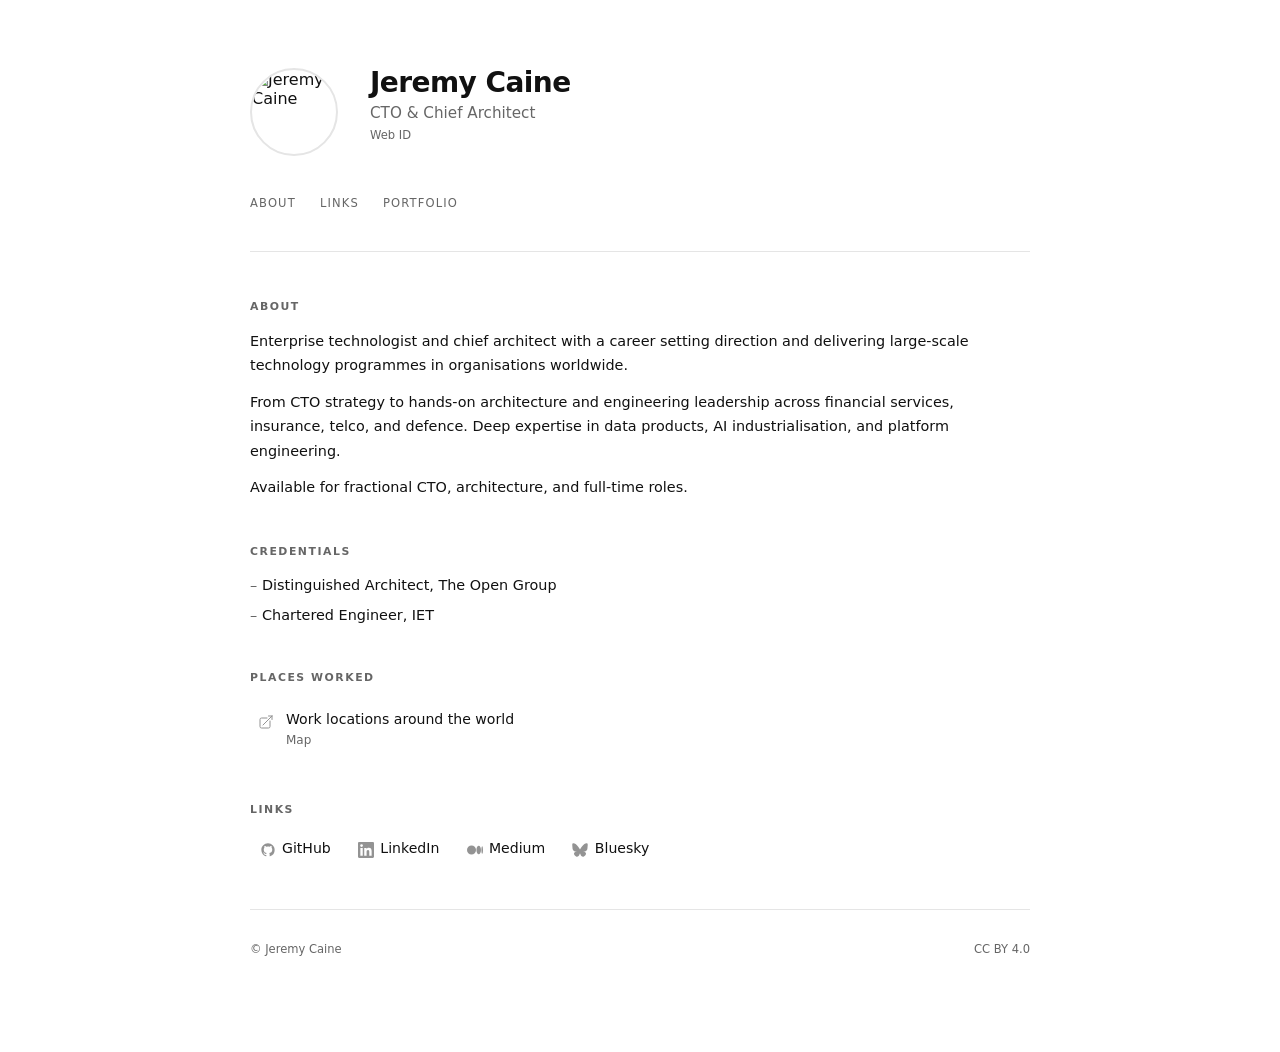
==== commit ff8455d9: "places worked" ====
--- a/index.html
+++ b/index.html
@@ -75,6 +75,22 @@
     </ul>
   </section>
 
+  <section id="locations">
+    <h1 class="section-label">Places worked</h1>
+    <ul class="links">
+
+      <li>
+        <a href="https://jeremycaine.github.io/locations/" target="_blank" rel="noopener" aria-describedby="new-tab-desc">
+          <svg class="link-icon" viewBox="0 0 24 24" fill="none" stroke="currentColor" stroke-width="1.5" aria-hidden="true">
+            <path stroke-linecap="round" stroke-linejoin="round" d="M13.5 6H5.25A2.25 2.25 0 003 8.25v10.5A2.25 2.25 0 005.25 21h10.5A2.25 2.25 0 0018 18.75V10.5m-10.5 6L21 3m0 0h-5.25M21 3v5.25"/>
+          </svg>
+          <span class="link-label">Work locations around the world</span>
+          <span class="link-desc">Map</span>
+        </a>
+      </li>
+    </ul>
+  </section>
+
   <section id="links">
     <h2 class="section-label">Links</h2>
     <ul class="links">
@@ -122,93 +138,6 @@
     </ul>
   </section>
 
-  <!-- Career section hidden — uncomment to show
-  <section id="career">
-    <h2 class="section-label">Career</h2>
-    <ul class="links">
-      <li>
-        <a href="https://github.com/jeremycaine" target="_blank" rel="noopener" aria-describedby="new-tab-desc">
-          <svg class="link-icon" viewBox="0 0 24 24" fill="currentColor" aria-hidden="true">
-            <path d="M12 2C6.477 2 2 6.484 2 12.017c0 4.425 2.865 8.18 6.839 9.504.5.092.682-.217.682-.483 0-.237-.008-.868-.013-1.703-2.782.605-3.369-1.343-3.369-1.343-.454-1.158-1.11-1.466-1.11-1.466-.908-.62.069-.608.069-.608 1.003.07 1.531 1.032 1.531 1.032.892 1.53 2.341 1.088 2.91.832.092-.647.35-1.088.636-1.338-2.22-.253-4.555-1.113-4.555-4.951 0-1.093.39-1.988 1.029-2.688-.103-.253-.446-1.272.098-2.65 0 0 .84-.27 2.75 1.026A9.564 9.564 0 0112 6.844c.85.004 1.705.115 2.504.337 1.909-1.296 2.747-1.027 2.747-1.027.546 1.379.202 2.398.1 2.651.64.7 1.028 1.595 1.028 2.688 0 3.848-2.339 4.695-4.566 4.943.359.309.678.92.678 1.855 0 1.338-.012 2.419-.012 2.747 0 .268.18.58.688.482A10.019 10.019 0 0022 12.017C22 6.484 17.522 2 12 2z"/>
-          </svg>
-          <span class="link-label">Project one</span>
-          <span class="link-desc">Short description</span>
-        </a>
-      </li>
-
-      <li>
-        <a href="https://github.com/jeremycaine" target="_blank" rel="noopener" aria-describedby="new-tab-desc">
-          <svg class="link-icon" viewBox="0 0 24 24" fill="currentColor" aria-hidden="true">
-            <path d="M12 2C6.477 2 2 6.484 2 12.017c0 4.425 2.865 8.18 6.839 9.504.5.092.682-.217.682-.483 0-.237-.008-.868-.013-1.703-2.782.605-3.369-1.343-3.369-1.343-.454-1.158-1.11-1.466-1.11-1.466-.908-.62.069-.608.069-.608 1.003.07 1.531 1.032 1.531 1.032.892 1.53 2.341 1.088 2.91.832.092-.647.35-1.088.636-1.338-2.22-.253-4.555-1.113-4.555-4.951 0-1.093.39-1.988 1.029-2.688-.103-.253-.446-1.272.098-2.65 0 0 .84-.27 2.75 1.026A9.564 9.564 0 0112 6.844c.85.004 1.705.115 2.504.337 1.909-1.296 2.747-1.027 2.747-1.027.546 1.379.202 2.398.1 2.651.64.7 1.028 1.595 1.028 2.688 0 3.848-2.339 4.695-4.566 4.943.359.309.678.92.678 1.855 0 1.338-.012 2.419-.012 2.747 0 .268.18.58.688.482A10.019 10.019 0 0022 12.017C22 6.484 17.522 2 12 2z"/>
-          </svg>
-          <span class="link-label">Project two</span>
-          <span class="link-desc">Short description</span>
-        </a>
-      </li>
-
-      <li>
-        <a href="https://github.com/jeremycaine" target="_blank" rel="noopener" aria-describedby="new-tab-desc">
-          <svg class="link-icon" viewBox="0 0 24 24" fill="currentColor" aria-hidden="true">
-            <path d="M12 2C6.477 2 2 6.484 2 12.017c0 4.425 2.865 8.18 6.839 9.504.5.092.682-.217.682-.483 0-.237-.008-.868-.013-1.703-2.782.605-3.369-1.343-3.369-1.343-.454-1.158-1.11-1.466-1.11-1.466-.908-.62.069-.608.069-.608 1.003.07 1.531 1.032 1.531 1.032.892 1.53 2.341 1.088 2.91.832.092-.647.35-1.088.636-1.338-2.22-.253-4.555-1.113-4.555-4.951 0-1.093.39-1.988 1.029-2.688-.103-.253-.446-1.272.098-2.65 0 0 .84-.27 2.75 1.026A9.564 9.564 0 0112 6.844c.85.004 1.705.115 2.504.337 1.909-1.296 2.747-1.027 2.747-1.027.546 1.379.202 2.398.1 2.651.64.7 1.028 1.595 1.028 2.688 0 3.848-2.339 4.695-4.566 4.943.359.309.678.92.678 1.855 0 1.338-.012 2.419-.012 2.747 0 .268.18.58.688.482A10.019 10.019 0 0022 12.017C22 6.484 17.522 2 12 2z"/>
-          </svg>
-          <span class="link-label">Project three</span>
-          <span class="link-desc">Short description</span>
-        </a>
-      </li>
-
-    </ul>
-  </section>
-  -->
-
-  <!-- Contact section hidden — uncomment to show
-  <section id="contact">
-    <p class="section-label">Contact</p>
-    <ul class="links">
-
-      <li>
-        <a href="mailto:your@email.com">
-          <svg class="link-icon" viewBox="0 0 24 24" fill="none" stroke="currentColor" stroke-width="1.5" aria-hidden="true">
-            <path stroke-linecap="round" stroke-linejoin="round" d="M21.75 6.75v10.5a2.25 2.25 0 01-2.25 2.25h-15a2.25 2.25 0 01-2.25-2.25V6.75m19.5 0A2.25 2.25 0 0019.5 4.5h-15a2.25 2.25 0 00-2.25 2.25m19.5 0v.243a2.25 2.25 0 01-1.07 1.916l-7.5 4.615a2.25 2.25 0 01-2.36 0L3.32 8.91a2.25 2.25 0 01-1.07-1.916V6.75"/>
-          </svg>
-          <span class="link-label">Email</span>
-          <span class="link-desc">your@email.com</span>
-        </a>
-      </li>
-
-      <li>
-        <a href="https://github.com/jeremycaine" rel="me" target="_blank" aria-describedby="new-tab-desc">
-          <svg class="link-icon" viewBox="0 0 24 24" fill="currentColor" aria-hidden="true">
-            <path d="M12 2C6.477 2 2 6.484 2 12.017c0 4.425 2.865 8.18 6.839 9.504.5.092.682-.217.682-.483 0-.237-.008-.868-.013-1.703-2.782.605-3.369-1.343-3.369-1.343-.454-1.158-1.11-1.466-1.11-1.466-.908-.62.069-.608.069-.608 1.003.07 1.531 1.032 1.531 1.032.892 1.53 2.341 1.088 2.91.832.092-.647.35-1.088.636-1.338-2.22-.253-4.555-1.113-4.555-4.951 0-1.093.39-1.988 1.029-2.688-.103-.253-.446-1.272.098-2.65 0 0 .84-.27 2.75 1.026A9.564 9.564 0 0112 6.844c.85.004 1.705.115 2.504.337 1.909-1.296 2.747-1.027 2.747-1.027.546 1.379.202 2.398.1 2.651.64.7 1.028 1.595 1.028 2.688 0 3.848-2.339 4.695-4.566 4.943.359.309.678.92.678 1.855 0 1.338-.012 2.419-.012 2.747 0 .268.18.58.688.482A10.019 10.019 0 0022 12.017C22 6.484 17.522 2 12 2z"/>
-          </svg>
-          <span class="link-label">GitHub</span>
-          <span class="link-desc">github.com/jeremycaine</span>
-        </a>
-      </li>
-
-      <li>
-        <a href="https://www.linkedin.com/in/jeremycaine/" rel="me" target="_blank" aria-describedby="new-tab-desc">
-          <svg class="link-icon" viewBox="0 0 24 24" fill="currentColor" aria-hidden="true">
-            <path d="M20.447 20.452h-3.554v-5.569c0-1.328-.027-3.037-1.852-3.037-1.853 0-2.136 1.445-2.136 2.939v5.667H9.351V9h3.414v1.561h.046c.477-.9 1.637-1.85 3.37-1.85 3.601 0 4.267 2.37 4.267 5.455v6.286zM5.337 7.433a2.062 2.062 0 01-2.063-2.065 2.064 2.064 0 112.063 2.065zm1.782 13.019H3.555V9h3.564v11.452zM22.225 0H1.771C.792 0 0 .774 0 1.729v20.542C0 23.227.792 24 1.771 24h20.451C23.2 24 24 23.227 24 22.271V1.729C24 .774 23.2 0 22.222 0h.003z"/>
-          </svg>
-          <span class="link-label">LinkedIn</span>
-          <span class="link-desc">linkedin.com/in/jeremycaine</span>
-        </a>
-      </li>
-
-      <li>
-        <a href="https://bsky.app/profile/jeremycaine.bsky.social" rel="me" target="_blank" aria-describedby="new-tab-desc">
-          <svg class="link-icon" viewBox="0 0 600 530" fill="currentColor" aria-hidden="true">
-            <path d="M135.72 44.03C202.216 93.951 273.74 195.17 300 249.49c26.262-54.316 97.782-155.537 164.28-205.46C512.26 8.009 590-19.862 590 68.825c0 17.712-10.155 148.79-16.111 170.07-20.703 73.984-96.144 92.854-163.25 81.433 117.3 19.964 147.14 86.092 82.697 152.22-122.39 125.59-175.91-31.511-189.63-71.766-2.514-7.38-3.69-10.832-3.708-7.896-.017-2.936-1.193.516-3.707 7.896-13.714 40.255-67.233 197.36-189.63 71.766-64.444-66.128-34.605-132.26 82.697-152.22-67.108 11.421-142.55-7.45-163.25-81.433C20.15 217.613 10 86.532 10 68.825c0-88.687 77.742-60.816 125.72-24.795z"/>
-          </svg>
-          <span class="link-label">Bluesky</span>
-          <span class="link-desc">jeremycaine.bsky.social</span>
-        </a>
-      </li>
-
-    </ul>
-  </section>
-  -->
-
   <footer>
     <span>&copy; Jeremy Caine</span>
     <a href="https://creativecommons.org/licenses/by/4.0/" target="_blank" rel="license noopener" aria-describedby="new-tab-desc">CC BY 4.0</a>
